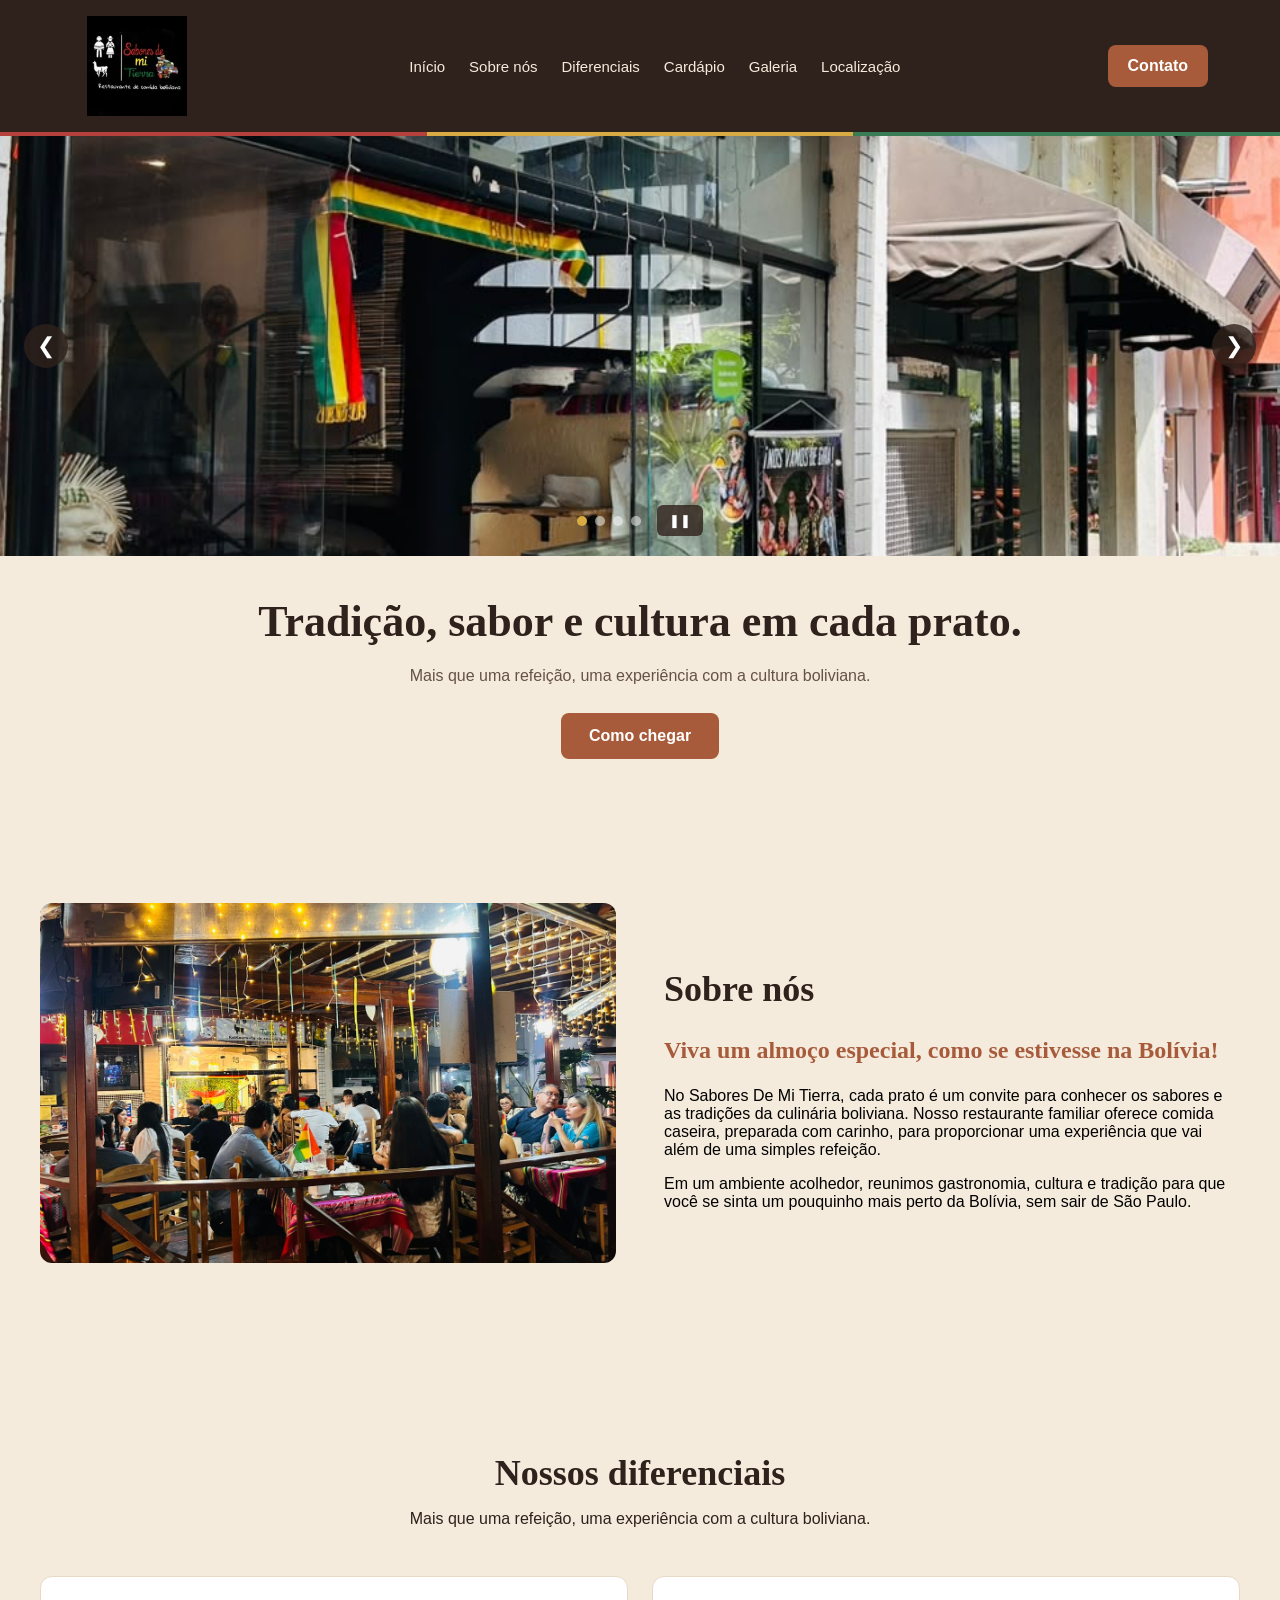
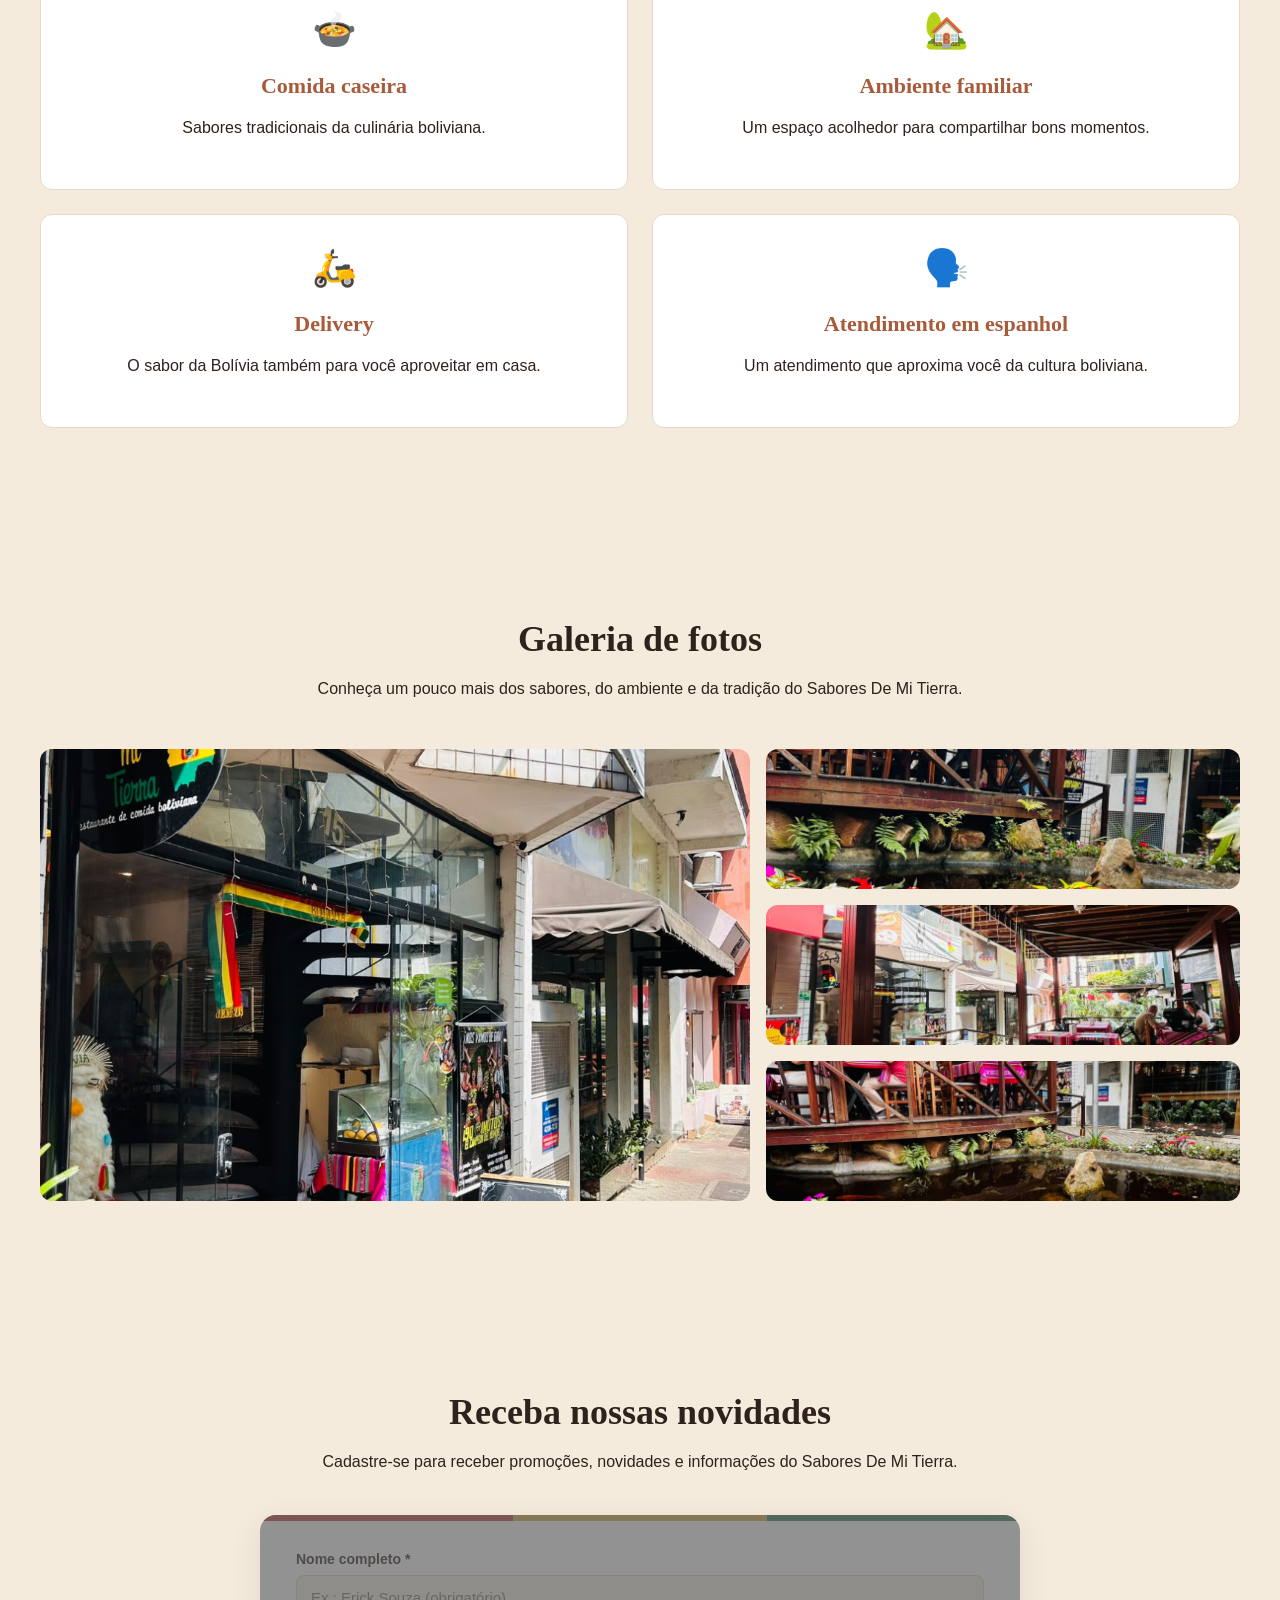
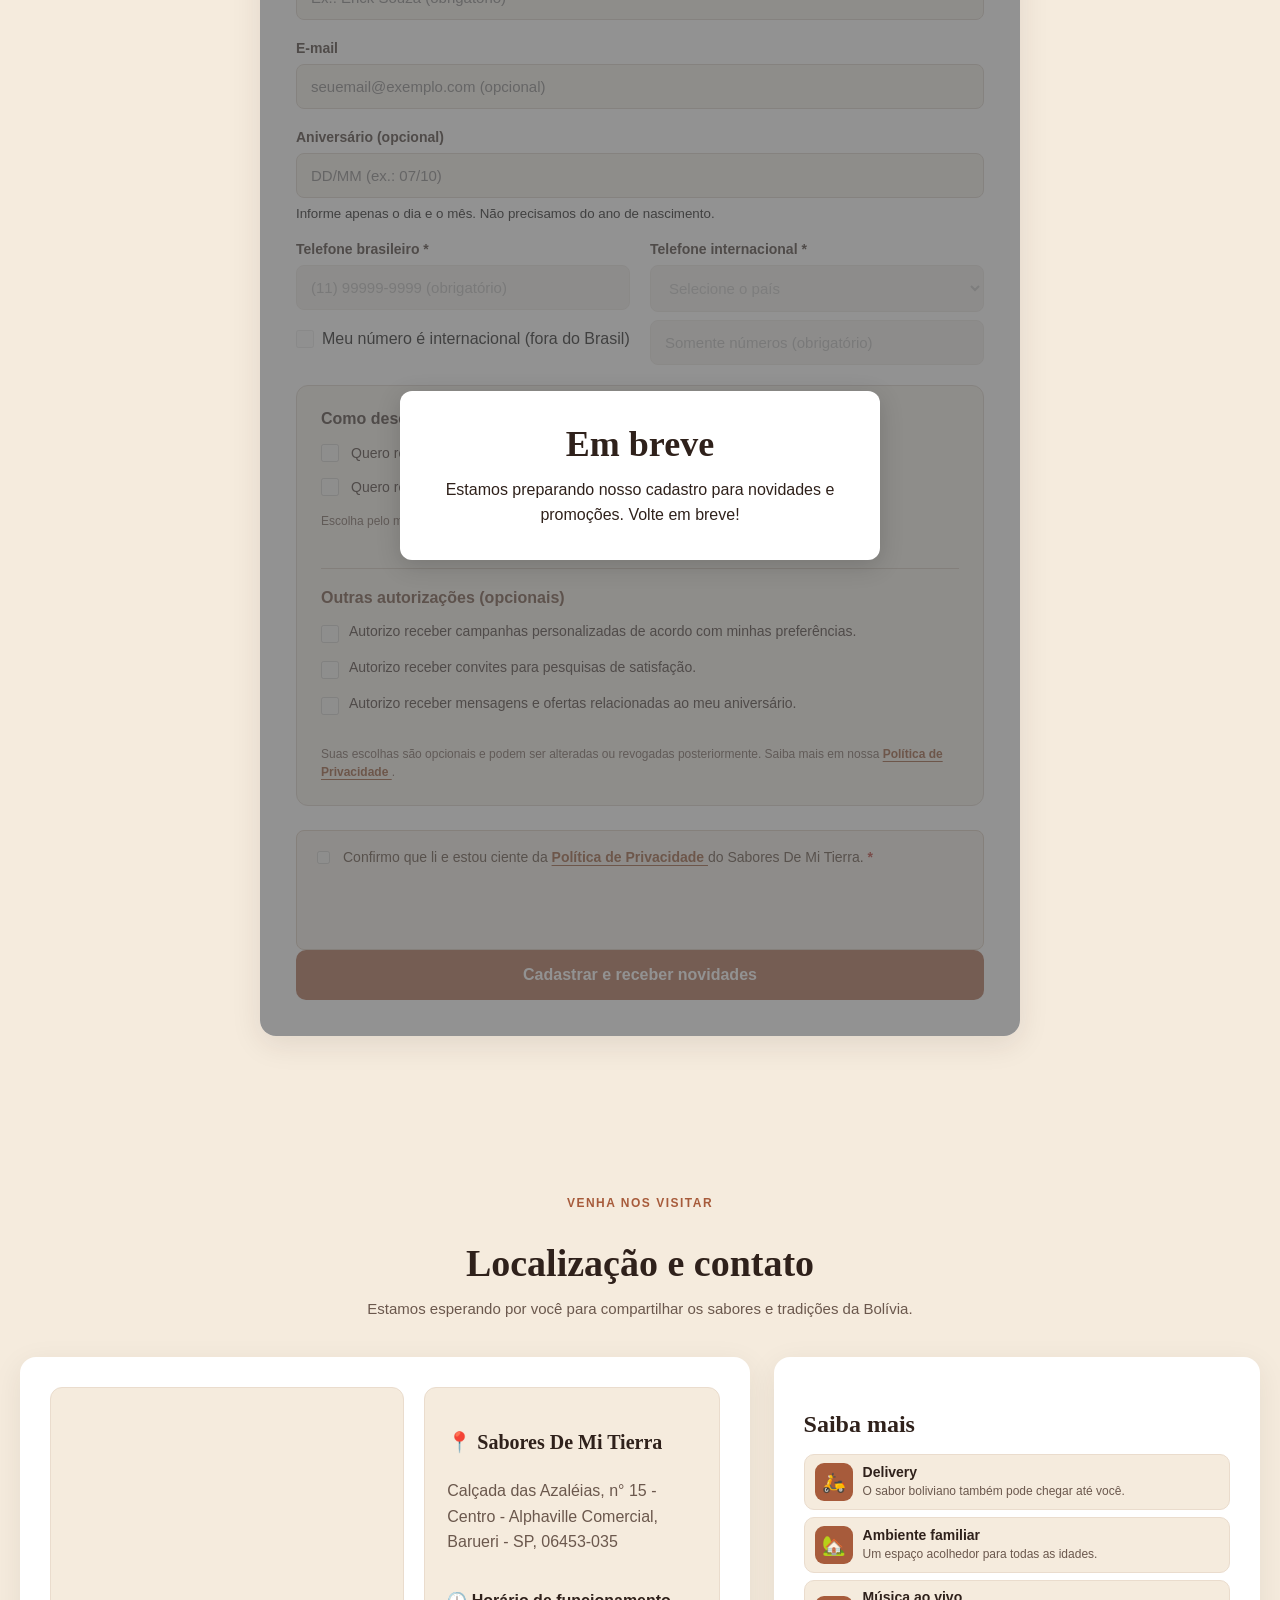
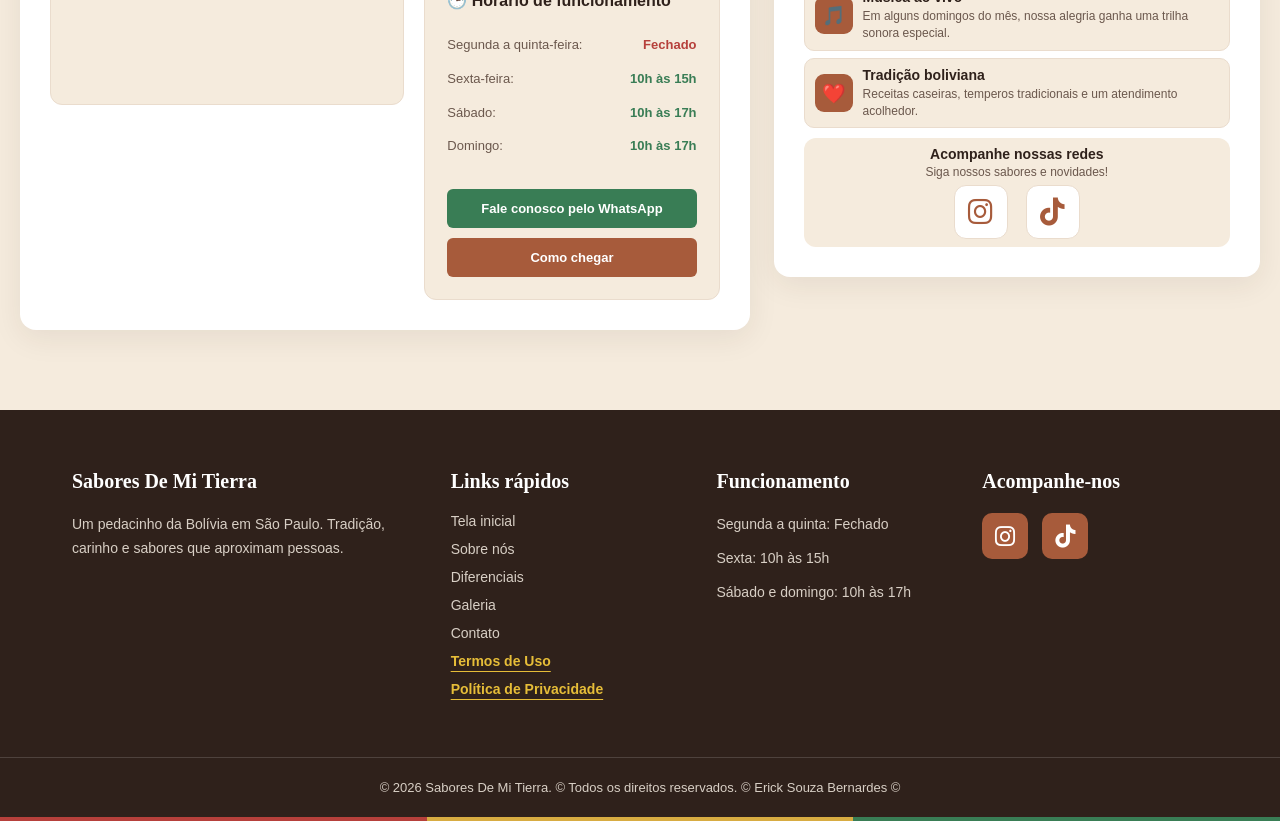
==== site.html @ 01f8624c "Publica pacote estatico v1.0.0" ====
<!DOCTYPE html> <!--Fala que esta usando HTML-->
<html lang="pt-BR"> <!--É o principal da página, o lang é um atributo da TAG, vai indicar o idioma da pagina -->
<head> <!--É o cabecario estrutural da pagina -->
    <meta charset="UTF-8">
        <!--O meta é responsavel por metadados da página, o charset é um elemento que define a codificação de caracteres da página, +sobre charset https://www.w3schools.com/html/html_charset.asp-->
    <meta name="viewport" content="width=device-width, initial-scale=1.0">
        <!--Instrui o navegador, especialmente em dispositivos móveis, a utilizar uma largura de viewport correspondente à largura do dispositivo em pixels CSS.-->
    <title>Sabores De Mi Tierra</title>
        <!--O title é o titulo da pagina, que aparece na aba do navegador, e tambem é usado para SEO-->
    <meta name="description" content="Conheça o Sabores De Mi Tierra, restaurante especializado em comida tradicional boliviana.">
    <link
    rel="stylesheet"
    href="https://cdnjs.cloudflare.com/ajax/libs/font-awesome/6.7.2/css/all.min.css"
>
    <link rel="stylesheet" href="style.css">

    <!-- Turnstile: carregamento condicional pelo script.js, após cadastro-config.js. -->

</head>
<body>



    <header class="site-header">
    <div class="header-container">

        <a href="index.html" class="logo" aria-label="Voltar &#224; tela inicial" title="Voltar &#224; tela inicial">
            <img src="assets/images/logo.jpg" alt="Sabores De Mi Tierra">
        </a>

        <button
            class="menu-toggle"
            type="button"
            aria-label="Abrir menu de navegação"
            aria-expanded="false"
            aria-controls="menu-principal"
        >
            <i class="fa-solid fa-bars" aria-hidden="true"></i>
        </button>


    <nav id="menu-principal" class="menu-principal" aria-label="Navegação principal">
        <a href="#inicio">Início</a>
        <a href="#sobre">Sobre nós</a>
        <a href="#diferenciais">Diferenciais</a>
        <a href="cardapio.html">Cardápio</a>
        <a href="#galeria">Galeria</a>
        <a href="#localizacao">Localização</a>
    </nav>

        <a href="#localizacao" class="btn-contato">Contato</a>

    </div>

    <div class="linha-bolivia" aria-hidden="true">
        <span></span>
        <span></span>
        <span></span>
    </div>
    </header>

        <main id="inicio">

            <section class="hero" aria-label="Apresentação do restaurante">

                <div class="carrossel">

                    <div class="carrossel-imagens">

                        <img
                            src="assets/images/foto1.jpeg"
                            alt="Fotografia do restaurante Sabores De Mi Tierra"
                            class="slide ativo"
                        >

                        <img
                            src="assets/images/foto2.jpeg"
                            alt="Prato da culinária boliviana"
                            class="slide"
                        >

                        <img
                            src="assets/images/foto3.jpeg"
                            alt="Ambiente do restaurante"
                            class="slide"
                        >

                        <img
                            src="assets/images/foto4.jpeg"
                            alt="Espaço do restaurante"
                            class="slide"
                        >

                    </div>

                    <button class="carrossel-anterior"
                            type="button"
                            aria-label="Fotografia anterior">
                        &#10094;
                    </button>

                    <button class="carrossel-proximo"
                            type="button"
                            aria-label="Próxima fotografia">
                        &#10095;
                    </button>

                    <div class="carrossel-controles">

                        <div class="carrossel-indicadores"
                            aria-label="Indicadores do carrossel">
                            <button type="button" class="indicador ativo" aria-label="Fotografia 1"></button>
                            <button type="button" class="indicador" aria-label="Fotografia 2"></button>
                            <button type="button" class="indicador" aria-label="Fotografia 3"></button>
                            <button type="button" class="indicador" aria-label="Fotografia 4"></button>
                        </div>

                        <button class="carrossel-pausar"
                                type="button"
                                aria-label="Pausar carrossel">

                            <span class="icone-pause" aria-hidden="true">❚❚</span>
                            <span class="icone-play" aria-hidden="true">▶</span>

                        </button>

                    </div>

                </div>

                <div class="hero-conteudo">

                    <h1>Tradição, sabor e cultura em cada prato.</h1>

                    <p>
                        Mais que uma refeição, uma experiência
                        com a cultura boliviana.
                    </p>

                    <a
                        href="https://www.google.com/maps/search/?api=1&query=Sabores+De+Mi+Tierra+Comida+Boliviana+Barueri"
                        class="hero-btn"
                        target="_blank"
                        rel="noopener noreferrer"
                    >
                        Como chegar
                    </a>
                </div>
            </section>

            <!--section é uma TAG de seção, que é usada para agrupar conteúdo relacionado, e o id é um identificador único para a seção, que pode ser usado para navegação e estilização. A classe é usada para aplicar estilos CSS específicos a essa seção.-->
            <section id="sobre" class="sobre">

                    <div class="sobre-container">

                        <div class="sobre-imagem">
                            <img
                                src="assets/images/SUA-FOTO.jpeg"
                                alt="Ambiente do restaurante Sabores De Mi Tierra"
                            >
                        </div>

                        <div class="sobre-conteudo">

                            <h2>Sobre nós</h2>

                            <h3>Viva um almoço especial, como se estivesse na Bolívia!</h3>

                            <p>
                                No Sabores De Mi Tierra, cada prato é um convite
                                para conhecer os sabores e as tradições da culinária
                                boliviana. Nosso restaurante familiar oferece comida
                                caseira, preparada com carinho, para proporcionar uma
                                experiência que vai além de uma simples refeição.
                            </p>

                            <p>
                                Em um ambiente acolhedor, reunimos gastronomia,
                                cultura e tradição para que você se sinta um pouquinho
                                mais perto da Bolívia, sem sair de São Paulo.
                            </p>

                        </div>

                    </div>

                </section>

                <section id="diferenciais" class="diferenciais">

                    <div class="diferenciais-container">

                        <h2>Nossos diferenciais</h2>

                        <p class="diferenciais-subtitulo">
                            Mais que uma refeição, uma experiência
                            com a cultura boliviana.
                        </p>

                        <div class="diferenciais-grid">

                            <article class="diferencial-card">
                                <span class="diferencial-icone" aria-hidden="true">🍲</span>
                                <h3>Comida caseira</h3>
                                <p>Sabores tradicionais da culinária boliviana.</p>
                            </article>

                            <article class="diferencial-card">
                                <span class="diferencial-icone" aria-hidden="true">🏡</span>
                                <h3>Ambiente familiar</h3>
                                <p>Um espaço acolhedor para compartilhar bons momentos.</p>
                            </article>

                            <article class="diferencial-card">
                                <span class="diferencial-icone" aria-hidden="true">🛵</span>
                                <h3>Delivery</h3>
                                <p>O sabor da Bolívia também para você aproveitar em casa.</p>
                            </article>

                            <article class="diferencial-card">
                                <span class="diferencial-icone" aria-hidden="true">🗣️</span>
                                <h3>Atendimento em espanhol</h3>
                                <p>Um atendimento que aproxima você da cultura boliviana.</p>
                            </article>

                        </div>

                    </div>

                </section>

                <!-- SEÇÃO GALERIA DE FOTOS -->
                <section id="galeria" class="galeria">

                    <div class="galeria-container">

                        <h2>Galeria de fotos</h2>

                        <p class="galeria-subtitulo">
                            Conheça um pouco mais dos sabores,
                            do ambiente e da tradição do Sabores De Mi Tierra.
                        </p>

                        <div class="galeria-grid">

                            <img
                                src="assets/images/foto1.jpeg"
                                alt="Fotografia do restaurante"
                                class="galeria-destaque"
                                loading="lazy"
                            >

                            <img
                                src="assets/images/foto2.jpeg"
                                alt="Prato da culinária boliviana"
                                loading="lazy"
                            >

                            <img
                                src="assets/images/foto3.jpeg"
                                alt="Ambiente do restaurante"
                                loading="lazy"
                            >

                            <img
                                src="assets/images/foto4.jpeg"
                                alt="Espaço do restaurante"
                                loading="lazy"
                            >

                        </div>

                    </div>

                </section>

                <!-- SEÇÃO DE NOVIDADES -->
                <section id="novidades" class="novidades">

                    <div class="novidades-container">

                        <h2>Receba nossas novidades</h2>

                        <p class="novidades-subtitulo">
                            Cadastre-se para receber promoções,
                            novidades e informações do Sabores De Mi Tierra.
                        </p>

                        <div class="cadastro-disponibilidade">
                        <form class="formulario-novidades" method="post" novalidate
                              inert aria-disabled="true" aria-describedby="cadastro-em-breve-descricao">
                            <!--Agrupa os campos de um formulario -->
                            <!--label identificao que o cliente deve preencher -->
                            <!--input permite que insira os dados -->
                            <div class="campo-formulario">

                                <label for="nome">Nome completo *</label>

                                    <!-- o pattern que define um padrão de preenchimento -->

                                    <input
                                        type="text"
                                        id="nome"
                                        name="nome"
                                        placeholder="Ex.: Erick Souza (obrigatório)"
                                        minlength="3"
                                        maxlength="100"
                                        autocomplete="name"
                                        title="Informe nome e sobrenome, sem números."
                                        required

                                     disabled data-cadastro-pausado>
                            </div>

                            <div class="campo-formulario">
                                <label for="email">E-mail</label>

                                <!-- input permite que insira os dados -->
                                <input
                                    type="email"
                                    id="email"
                                    name="email"
                                    placeholder="seuemail@exemplo.com (opcional)"
                                    autocomplete="email"
                                    maxlength="254"
                                 disabled data-cadastro-pausado>
                            </div>

                            <!-- ANIVERSÁRIO (OPCIONAL) -->
                            <div class="campo-formulario">

                                <label for="aniversario">
                                    Aniversário (opcional)
                                </label>

                                <input
                                    type="text"
                                    id="aniversario"
                                    name="aniversario"
                                    placeholder="DD/MM (ex.: 07/10)"
                                    inputmode="numeric"
                                    maxlength="5"
                                    autocomplete="off"
                                    pattern="(0[1-9]|[12][0-9]|3[01])/(0[1-9]|1[0-2])"
                                    title="Informe somente o dia e o mês, no formato DD/MM."
                                 disabled data-cadastro-pausado>

                                <small>
                                    Informe apenas o dia e o mês.
                                    Não precisamos do ano de nascimento.
                                </small>

                            </div>

                            <!-- CAMPOS DE TELEFONE -->
                            <div class="telefones-grid">

                                <!-- TELEFONE BRASILEIRO -->
                                <div class="campo-formulario">

                                    <label for="telefone">Telefone brasileiro *</label>

                                    <input
                                        type="tel"
                                        id="telefone"
                                        name="telefone"
                                        placeholder="(11) 99999-9999 (obrigatório)"
                                        maxlength="15"
                                        inputmode="numeric"
                                        autocomplete="tel-national"
                                        pattern="\([1-9][0-9]\) 9[0-9]{4}-[0-9]{4}"
                                        required
                                     disabled data-cadastro-pausado>

                                    <!-- CHECKBOX ABAIXO DO TELEFONE BRASILEIRO -->
                                    <div class="opcao-internacional">
                                        <label for="telefone-internacional-check">
                                            <input
                                                type="checkbox"
                                                id="telefone-internacional-check"
                                             disabled data-cadastro-pausado>
                                            Meu número é internacional (fora do Brasil)
                                        </label>
                                    </div>

                                </div>

                                <!-- TELEFONE INTERNACIONAL -->
                                <div class="campo-formulario">

                                    <label for="pais-telefone">Telefone internacional *</label>

                                    <select
                                        id="pais-telefone"
                                        name="pais_telefone"
                                        disabled
                                    >
                                        <option value="">Selecione o país</option>
                                        <option value="591">Bolívia (+591)</option>
                                        <option value="54">Argentina (+54)</option>
                                        <option value="1">Estados Unidos / Canadá (+1)</option>
                                        <option value="34">Espanha (+34)</option>
                                        <option value="52">México (+52)</option>
                                        <option value="51">Peru (+51)</option>
                                        <option value="56">Chile (+56)</option>
                                    </select>

                                    <input
                                        type="tel"
                                        id="telefone-externo"
                                        name="telefone_externo"
                                        placeholder="Somente números (obrigatório)"
                                        inputmode="numeric"
                                        autocomplete="off"
                                        disabled
                                    >

                                </div>

                            </div>

                            <div class="opcoes-contato">

                                <p class="opcoes-titulo">
                                    Como deseja receber nossas novidades?
                                </p>

                                <label class="opcao-contato">
                                    <input type="checkbox" name="receber_email" disabled data-cadastro-pausado>
                                    <span>Quero receber novidades por e-mail</span>
                                </label>

                                <label class="opcao-contato">
                                    <input type="checkbox" name="receber_whatsapp" disabled data-cadastro-pausado>
                                    <span>Quero receber novidades por WhatsApp</span>
                                </label>


                                <p class="opcoes-descricao">
                                    Escolha pelo menos um canal para receber nossas novidades
                                    e promoções.
                                </p>

                                <!-- AUTORIZAÇÕES ADICIONAIS -->
                                <div class="consentimentos-adicionais">

                                    <p class="opcoes-titulo">
                                        Outras autorizações (opcionais)
                                    </p>

                                    <label class="opcao-contato">
                                        <input
                                            type="checkbox"
                                            id="consentimento-personalizacao"
                                            name="consentimento_personalizacao"
                                         disabled data-cadastro-pausado>
                                        <span>
                                            Autorizo receber campanhas personalizadas
                                            de acordo com minhas preferências.
                                        </span>
                                    </label>

                                    <label class="opcao-contato">
                                        <input
                                            type="checkbox"
                                            id="consentimento-pesquisas"
                                            name="consentimento_pesquisas"
                                         disabled data-cadastro-pausado>
                                        <span>
                                            Autorizo receber convites para pesquisas
                                            de satisfação.
                                        </span>
                                    </label>

                                    <label class="opcao-contato">
                                        <input
                                            type="checkbox"
                                            id="consentimento-aniversario"
                                            name="consentimento_aniversario"
                                         disabled data-cadastro-pausado>
                                        <span>
                                            Autorizo receber mensagens e ofertas
                                            relacionadas ao meu aniversário.
                                        </span>
                                    </label>

                                </div>

                                <p class="opcoes-descricao">
                                    Suas escolhas são opcionais e podem ser alteradas
                                    ou revogadas posteriormente.
                                    Saiba mais em nossa
                                    <a href="privacidade.html" target="_blank" rel="noopener noreferrer">
                                        Política de Privacidade
                                    </a>.
                                </p>


                            </div>

                            <!-- CONFIRMAÇÃO OBRIGATÓRIA DA POLÍTICA DE PRIVACIDADE -->
                            <div class="aceite-privacidade">

                                <label for="aceite-politica">

                                    <input
                                        type="checkbox"
                                        id="aceite-politica"
                                        name="aceite_politica"
                                        required
                                     disabled data-cadastro-pausado>

                                    <span>
                                        Confirmo que li e estou ciente da
                                        <a
                                            href="privacidade.html"
                                            target="_blank"
                                            rel="noopener noreferrer"
                                        >
                                            Política de Privacidade
                                        </a>
                                        do Sabores De Mi Tierra.
                                        <strong>*</strong>
                                    </span>

                                </label>

                                <!-- PROTEÇÃO ANTI-BOT CLOUDFLARE TURNSTILE -->
                                <div
                                    class="cf-turnstile"
                                    data-sitekey="0x4AAAAAAFpvjXEtpYBTfoiJ"
                                    data-action="cadastro">
                                </div>

                            </div>


                            <button type="submit" class="btn-novidades" disabled data-cadastro-pausado>
                                Cadastrar e receber novidades
                            </button>

                        </form>
                        <div class="cadastro-em-breve" role="status" aria-live="polite" aria-atomic="true">
                            <div class="cadastro-em-breve-mensagem">
                                <h3>Em breve</h3>
                                <p id="cadastro-em-breve-descricao">Estamos preparando nosso cadastro para novidades e promoções. Volte em breve!</p>
                            </div>
                        </div>
                        </div>

                          <!-- JANELA DE VALIDAÇÃO -->
                        <dialog id="modal-validacao" class="modal-validacao">

                            <h3>Verifique seus dados</h3>

                            <p id="mensagem-validacao"></p>

                            <button type="button" id="fechar-modal">
                                Entendi, vou corrigir
                            </button>

                        </dialog>

                        <!-- JANELA DE SUCESSO -->
                        <dialog id="modal-sucesso" class="modal-validacao modal-sucesso">

                            <div class="sucesso-icone" aria-hidden="true">✓</div>

                            <h3>Cadastro confirmado!</h3>

                            <p>
                                Seu cadastro e suas escolhas de comunicação foram confirmados.
                            </p>

                            <button type="button" id="fechar-sucesso">
                                Entendi
                            </button>

                        </dialog>

                    </div>

                </section>

                <!-- LOCALIZAÇÃO E CONTATO -->
                <section id="localizacao" class="localizacao">

                    <div class="container">

                        <div class="localizacao-cabecalho">

                            <span class="localizacao-etiqueta">
                                VENHA NOS VISITAR
                            </span>

                            <h2>Localização e contato</h2>

                            <p>
                                Estamos esperando por você para compartilhar
                                os sabores e tradições da Bolívia.
                            </p>

                        </div>

                        <div class="localizacao-grid">

                            <!-- COLUNA ESQUERDA -->
                            <div class="localizacao-principal">

                        <div class="mapa-restaurante">

                            <!-- iframe: incorpora o mapa diretamente na página. -->
                            <iframe
                                src="https://www.google.com/maps?q=-23.4963814,-46.8498713&z=17&output=embed"
                                title="Localização do restaurante Sabores De Mi Tierra"
                                loading="lazy"
                                referrerpolicy="no-referrer-when-downgrade"
                                allowfullscreen>
                            </iframe>

                        </div>

                        <div class="localizacao-detalhes">

                            <h3>📍 Sabores De Mi Tierra</h3>

                            <p>
                                Calçada das Azaléias, n° 15 - Centro - Alphaville Comercial, Barueri - SP, 06453-035
                            </p>

                            <h4>🕒 Horário de funcionamento</h4>

                            <div class="horarios">
                                <p>Segunda a quinta-feira: <strong>Fechado</strong></p>
                                <p>Sexta-feira: <strong>10h às 15h</strong></p>
                                <p>Sábado: <strong>10h às 17h</strong></p>
                                <p>Domingo: <strong>10h às 17h</strong></p>
                            </div>

                            <div class="botoes-localizacao">

                                <a href="https://wa.me/5511955898944"
                                target="_blank"
                                rel="noopener noreferrer"
                                class="botao-whatsapp">
                                    Fale conosco pelo WhatsApp
                                </a>

                                <a href="https://www.google.com/maps/search/?api=1&query=Sabores+De+Mi+Tierra+Alphaville+Barueri"
                                target="_blank"
                                rel="noopener noreferrer"
                                class="botao-rota">
                                    Como chegar
                                </a>

                            </div>

                        </div>

                    </div>

                            <!-- COLUNA DIREITA -->
                            <aside class="localizacao-informacoes">

                                <h3>Saiba mais</h3>

                                <div class="lista-informacoes">

                                    <div class="informacao-item">
                                        <span class="informacao-icone">🛵</span>
                                        <div>
                                            <h4>Delivery</h4>
                                            <p>O sabor boliviano também pode chegar até você.</p>
                                        </div>
                                    </div>

                                    <div class="informacao-item">
                                        <span class="informacao-icone">🏡</span>
                                        <div>
                                            <h4>Ambiente familiar</h4>
                                            <p>Um espaço acolhedor para todas as idades.</p>
                                        </div>
                                    </div>

                                    <div class="informacao-item">
                                        <span class="informacao-icone">🎵</span>
                                        <div>
                                            <h4>Música ao vivo</h4>
                                            <p>Em alguns domingos do mês, nossa alegria ganha uma trilha sonora especial.</p>
                                        </div>
                                    </div>

                                    <div class="informacao-item">
                                        <span class="informacao-icone">❤️</span>
                                        <div>
                                            <h4>Tradição boliviana</h4>
                                            <p>Receitas caseiras, temperos tradicionais e um atendimento acolhedor.</p>
                                        </div>
                                    </div>

                                </div>

                                <div class="localizacao-redes">

                                    <h4>Acompanhe nossas redes</h4>

                                    <p>Siga nossos sabores e novidades!</p>

                                    <div class="botoes-redes">

                                        <a
                                            href="https://www.instagram.com/saboresdemitierra.alpha/"
                                            target="_blank"
                                            rel="noopener noreferrer"
                                            aria-label="Instagram do Sabores De Mi Tierra"
                                            title="Instagram"
                                        >
                                            <i class="fa-brands fa-instagram" aria-hidden="true"></i>
                                        </a>

                                        <a
                                            href="https://www.tiktok.com/@saboresdemitierra_ofc"
                                            target="_blank"
                                            rel="noopener noreferrer"
                                            aria-label="TikTok do Sabores De Mi Tierra"
                                            title="TikTok"
                                        >
                                            <i class="fa-brands fa-tiktok" aria-hidden="true"></i>
                                        </a>

                                    </div>

                                </div>

                            </aside>

                        </div>

                    </div>

                </section>
            </main>

            <footer class="site-footer">
                <div class="footer-container">

                    <div class="footer-coluna">
                        <h3>Sabores De Mi Tierra</h3>
                        <p>
                            Um pedacinho da Bolívia em São Paulo.
                            Tradição, carinho e sabores que aproximam pessoas.
                        </p>
                    </div>

                    <div class="footer-coluna">
                        <h3>Links rápidos</h3>


                    <nav class="footer-links" aria-label="Links do rodapé">
                        <a href="index.html">Tela inicial</a>
                        <a href="#sobre">Sobre nós</a>
                        <a href="#diferenciais">Diferenciais</a>
                        <a href="#galeria">Galeria</a>
                        <a href="#localizacao">Contato</a>
                        <a href="termos.html" class="footer-link-legal">Termos de Uso</a>
                        <a href="privacidade.html" class="footer-link-legal">Política de Privacidade</a>
                    </nav>

                    </div>

                    <div class="footer-coluna">
                        <h3>Funcionamento</h3>

                        <p>Segunda a quinta: Fechado</p>
                        <p>Sexta: 10h às 15h</p>
                        <p>Sábado e domingo: 10h às 17h</p>
                    </div>

                    <div class="footer-coluna">
                        <h3>Acompanhe-nos</h3>

                        <div class="footer-redes">
                            <a href="https://www.instagram.com/saboresdemitierra.alpha/"
                            target="_blank"
                            rel="noopener noreferrer"
                            aria-label="Instagram">
                                <i class="fa-brands fa-instagram"></i>
                            </a>

                            <a href="https://www.tiktok.com/@saboresdemitierra_ofc"
                            target="_blank"
                            rel="noopener noreferrer"
                            aria-label="TikTok">
                                <i class="fa-brands fa-tiktok"></i>
                            </a>
                        </div>
                    </div>

                </div>

                <div class="footer-inferior">
                    <p>© 2026 Sabores De Mi Tierra. © Todos os direitos reservados. © Erick Souza Bernardes ©</p>
                </div>

                <div class="linha-bolivia" aria-hidden="true">
                    <span></span>
                    <span></span>
                    <span></span>
                </div>
            </footer>

        <script src="cadastro-config.js"></script>
        <script src="cadastro-validacao.js"></script>
        <script src="script.js"></script>
    </body>
</html>
---- style.css ----
/* Configurações iniciais */
/* o . antes do logo img por exemplo é pelo motivo de que o (.) antes é utilizado para indicar uma classe do HTML */
/* O (*) significa todos os elementos / .carrossel significa elementos com a classe carrossel / #inicio elementos com o ID inicio, se espera nao duplicar IDs */
/* Tomar cuidado com a TAG HTNL */

* {
    box-sizing: border-box;
}

/* Definindo para a TAG body a configuração grafica que ela ira respeitar  */
body {
    margin: 0;
    background-color: #F5EBDD;
    font-family: Arial, sans-serif;
}

/* Header */
.site-header {
    background-color: #2F211B;
}

.header-container {
    max-width: 1200px;
    min-height: 80px;
    margin: 0 auto;
    padding: 16px 32px;

    display: flex;
    align-items: center;
    justify-content: space-between;
    gap: 24px;
}

/* Logotipo */
.logo img {
    display: block;
    width: 130px;
    height: 100px;
    object-fit: contain;
}

/* Navegação */
.menu-principal {
    display: flex;
    align-items: center;
    gap: 24px;
}

.menu-principal a {
    color: #F5EBDD;
    text-decoration: none;
    font-size: 15px;
}

/* Botão de contato */
.btn-contato {
    background-color: #A75B3B;
    color: #FFFFFF;
    padding: 12px 20px;
    border-radius: 8px;
    text-decoration: none;
    font-weight: bold;

    transition: transform 0.3s ease, box-shadow 0.3s ease;
}

@media (hover: hover) {

    .hero-btn:hover,
    .btn-contato:hover {
        transform: translateY(-5px);
        box-shadow: 0 8px 20px rgba(47, 33, 27, 0.20);
    }

}

@media (prefers-reduced-motion: reduce) {
    .hero-btn,
    .btn-contato {
        transition: none;
    }
}

/* Linha tricolor boliviana */
.linha-bolivia {
    display: flex;
    height: 4px;
}

.linha-bolivia span {
    flex: 1;
}

.linha-bolivia span:nth-child(1) {
    background-color: #B6403B;
}

.linha-bolivia span:nth-child(2) {
    background-color: #D8AC42;
}

.linha-bolivia span:nth-child(3) {
    background-color: #397D55;
}

/* ==========================
   HERO E CARROSSEL
========================== */

.hero {
    background-color: #F5EBDD;
}

.carrossel {
    position: relative;
    width: 100%;
    height: clamp(260px, 35vw, 420px);
    overflow: hidden;
    background-color: #2F211B;
}

.carrossel-imagens {
    width: 100%;
    height: 100%;
}

.slide {
    position: absolute;
    top: 0;
    left: 0;

    width: 100%;
    height: 100%;

    object-fit: cover;
    object-position: center;

    opacity: 0;
    transition: opacity 0.8s ease-in-out;
}

.slide.ativo {
    opacity: 1;
}

/* Setas do carrossel */

.carrossel-anterior,
.carrossel-proximo {
    position: absolute;
    top: 50%;
    transform: translateY(-50%);

    background-color: rgba(47, 33, 27, 0.8);
    color: #FFFFFF;
    border: none;
    border-radius: 50%;

    width: 44px;
    height: 44px;

    cursor: pointer;
    font-size: 22px;
}

.carrossel-anterior {
    left: 24px;
}

.carrossel-proximo {
    right: 24px;
}

/* Indicadores e pausa */

.carrossel-controles {
    position: absolute;
    bottom: 20px;
    left: 50%;
    transform: translateX(-50%);

    display: flex;
    align-items: center;
    gap: 16px;
}

.carrossel-indicadores {
    display: flex;
    gap: 8px;
}

.indicador {
    width: 10px;
    height: 10px;

    padding: 0;
    border: none;
    border-radius: 50%;

    background-color: #FFFFFF;
    opacity: 0.5;
    cursor: pointer;
}

.indicador.ativo {
    opacity: 1;
    background-color: #D8AC42;
}

.carrossel-pausar {
    padding: 8px 12px;
    border: none;
    border-radius: 6px;

    background-color: rgba(47, 33, 27, 0.8);
    color: #FFFFFF;
    cursor: pointer;
}

/* Conteúdo abaixo do carrossel */

.hero-conteudo {
    max-width: 1200px;
    margin: 0 auto;
    padding: 40px 32px 64px;

    text-align: center;
}

.hero-conteudo h1 {
    font-family: Georgia, serif;
    font-size: 44px;
    color: #2F211B;
    margin: 0 0 16px;
}

.hero-conteudo p {
    font-size: 16px;
    line-height: 1.6;
    color: #655247;
    margin: 0 0 24px;
}

.hero-btn {
    display: inline-block;
    padding: 14px 28px;

    background-color: #A75B3B;
    color: #FFFFFF;
    border-radius: 8px;

    text-decoration: none;
    font-weight: bold;

    transition: transform 0.3s ease, box-shadow 0.3s ease;
}

@media (hover: hover) {

    .hero-btn:hover {
        transform: translateY(-5px);
        box-shadow: 0 8px 20px rgba(47, 33, 27, 0.20);
    }

}

.icone-play {
    display: none;
}

.icone-pause {
    display: inline;
}

.carrossel-pausar.pausado .icone-play {
    display: inline;
}

.carrossel-pausar.pausado .icone-pause {
    display: none;
}

/* Versão mobile */

@media (max-width: 768px) {

    .carrossel {
        aspect-ratio: 4 / 3;
        max-height: none;
    }

    .carrossel-anterior {
        left: 12px;
    }

    .carrossel-proximo {
        right: 12px;
    }

    .hero-conteudo {
        padding: 32px 16px 48px;
    }

    .hero-conteudo h1 {
        font-size: 30px;
    }
}

/* SEÇÃO SOBRE NÓS */

.sobre {
    padding: 80px 32px;
    background-color: #F5EBDD;
}

/*.sobre-container em uma estrutura de grade */
/* grid-template-columns: 1fr 1fr  ele cria duas colunas de tamanhos iguais, primeira coluna fotografia e a segunda texto*/
.sobre-container {
    display: grid;
    grid-template-columns: 1fr 1fr;
    gap: 48px;

    max-width: 1200px;
    margin: 0 auto;

    align-items: center;
}

.sobre-imagem img {
    display: block;
    width: 100%;
    height: 360px;
    object-fit: cover;
    border-radius: 12px;
}

.sobre-conteudo h2 {
    font-family: Georgia, serif;
    color: #2F211B;
    font-size: 36px;
    margin-bottom: 24px;
}

.sobre-conteudo h3 {
    font-family: Georgia, serif;
    font-size: 24px;
    color: #A75B3B;
    line-height: 1.4;
    margin-bottom: 20px;
}

@media (max-width: 768px) {

    .sobre {
        padding: 48px 16px;
    }

    .sobre-container {
        grid-template-columns: 1fr;
        gap: 24px;
    }

    .sobre-imagem img {
        height: 260px;
    }

    .sobre-conteudo h2 {
        font-size: 28px;
    }

}

/* SEÇÃO NOSSOS DIFERENCIAIS */

.diferenciais {
    padding: 80px 32px;
    background-color: #F5EBDD;
}

.diferenciais-container {
    max-width: 1200px;
    margin: 0 auto;
}

.diferenciais h2 {
    font-family: Georgia, serif;
    font-size: 36px;
    color: #2F211B;
    text-align: center;
    margin-bottom: 16px;
}

.diferenciais-subtitulo {
    font-family: Arial, sans-serif;
    font-size: 16px;
    color: #2F211B;
    text-align: center;
    margin-bottom: 48px;
}

.diferenciais-grid {
    display: grid;
    grid-template-columns: repeat(2, 1fr);
    /* repeat (2, 1fr) cria duas colunas de tamanhos iguais */
    gap: 24px;
}

.diferencial-card {
    background-color: #FFFFFF;
    padding: 32px;
    border-radius: 12px;
    text-align: center;
    border: 1px solid #E8D9C7;
}

.diferencial-card h3 {
    font-family: Georgia, serif;
    font-size: 22px;
    color: #A75B3B;
    margin-bottom: 16px;
}

.diferencial-card p {
    font-family: Arial, sans-serif;
    font-size: 16px;
    color: #2F211B;
    line-height: 1.6;
}

@media (max-width: 768px) {

    .diferenciais {
        padding: 48px 16px;
    }

    .diferenciais h2 {
        font-size: 28px;
    }

    .diferenciais-grid {
        gap: 12px;
    }

    .diferencial-card {
        padding: 16px 10px;
        transition: transform 0.3s ease, box-shadow 0.3s ease;
    }

    .diferencial-card h3 {
        font-size: 17px;
    }

    .diferencial-card p {
        font-size: 14px;
    }

}
/* @media (hover: hover) limita esse efeito aos dispositivos que possiiem um mecanismo de hover, evitando comportamentos indesejados em telas touch */
@media (hover: hover) {
    /* o hover é uma pseudoclasse que aplica estilos/efeitos quando o usuário passa o mouse sobre o elemento */
    .diferencial-card:hover {
        transform: translateY(-5px);
        /* translateY(-5px) move o elemento 5px para cima */
        box-shadow: 0 8px 20px rgba(47, 33, 27, 0.12);
        /* box-shadow: 0 8px 20px rgba(47, 33, 27, 0.12) cria uma sombra suave ao redor do elemento */
    }
}

@media (prefers-reduced-motion: reduce) {
    .diferencial-card {
        transition: none;
    }
}

.diferencial-icone {
    display: block;
    /* display: block; faz com q o icone ocupe toda a linha */
    font-size: 36px;
    /* font-size: 36px; define o tamanho do icone */
    margin-bottom: 20px;
    /* margin-bottom: 20px; define a distancia entre o icone e o titulo */
}

/* SEÇÃO GALERIA DE FOTOS */

.galeria {
    padding: 80px 32px;
    background-color: #F5EBDD;
}

.galeria-container {
    max-width: 1200px;
    margin: 0 auto;
}

.galeria h2 {
    font-family: Georgia, serif;
    font-size: 36px;
    color: #2F211B;
    text-align: center;
    margin-bottom: 16px;
}

.galeria-subtitulo {
    font-family: Arial, sans-serif;
    font-size: 16px;
    color: #2F211B;
    text-align: center;
    line-height: 1.6;
    margin-bottom: 48px;
}

/* Estrutura de grade para a galeria */
.galeria-grid {
    display: grid;
    grid-template-columns: 1.5fr 1fr;
    /* 1.5fr 1fr cria duas colunas, a primeira coluna ocupa 1.5 vezes o tamanho da segunda coluna */
    grid-template-rows: repeat(3, 140px);
    /* repeat(3, 140px) cria três linhas de altura fixa de 140px */
    gap: 16px;
}

.galeria-grid img {
    display: block;
    width: 100%;
    height: 100%;
    object-fit: cover;
    border-radius: 12px;
}

.galeria-destaque {
    grid-column: 1;
    grid-row: 1 / 4;
    /* grid-column: 1; faz a imagem maior ocupar o tamanho de todas as linhas ao lado */
}

@media (max-width: 768px) {

    .galeria {
        padding: 48px 16px;
    }

    .galeria h2 {
        font-size: 28px;
    }

    .galeria-grid {
        grid-template-columns: 1fr 1fr;
        grid-template-rows: repeat(3, 110px);
        gap: 8px;
    }

    .galeria-grid img {
        border-radius: 8px;
    }

}

/* OPÇÃO DE TELEFONE INTERNACIONAL */
.opcao-internacional {
    margin-top: 12px;
    margin-bottom: 0;
}

.opcao-internacional label {
    display: flex;
    align-items: center;
    gap: 8px;
    cursor: pointer;
}

.opcao-internacional input {
    width: auto;
    margin: 0;
    flex-shrink: 0;
}

/* TELEFONES LADO A LADO */
.telefones-grid {
    display: grid;
    grid-template-columns: 1fr 1fr;
    gap: 20px;
}

/* CELULAR */
@media (max-width: 768px) {
    .telefones-grid {
        grid-template-columns: 1fr;
    }
}
/*:disabled, que aplica estilos apenas aos campos desabilitados. */

/* SEÇÃO DE NOVIDADES */
.novidades {
    padding: 80px 24px;
    background-color: #F5EBDD;
}

.novidades-container {
    max-width: 760px;
    margin: 0 auto;
}

.novidades h2 {
    font-family: Georgia, serif;
    font-size: 36px;
    color: #2F211B;
    text-align: center;
    margin-bottom: 16px;
}

.novidades-subtitulo {
    font-family: Arial, sans-serif;
    font-size: 16px;
    color: #2F211B;
    text-align: center;
    line-height: 1.6;
    margin-bottom: 40px;
}

/* CARTÃO DO FORMULÁRIO */
.formulario-novidades {
    position: relative;
    overflow: hidden;

    background-color: #FFFFFF;
    padding: 36px;
    border-radius: 16px;

    box-shadow: 0 8px 30px rgba(47, 33, 27, 0.10);
}

/* Indisponibilidade temporária: mantém as dimensões do formulário no fluxo. */
.cadastro-disponibilidade {
    position: relative;
    isolation: isolate;
}

.cadastro-em-breve {
    position: absolute;
    inset: 0;
    z-index: 1;
    display: grid;
    place-items: center;
    padding: clamp(16px, 4vw, 36px);
    border-radius: 16px;
    background-color: rgba(95, 95, 95, 0.68);
    text-align: center;
    cursor: not-allowed;
}

.cadastro-em-breve-mensagem {
    box-sizing: border-box;
    width: 100%;
    max-width: 480px;
    padding: clamp(20px, 4vw, 32px);
    border-radius: 12px;
    background-color: #FFFFFF;
    color: #2F211B;
    box-shadow: 0 6px 24px rgba(0, 0, 0, 0.16);
    overflow-wrap: anywhere;
}

.cadastro-em-breve-mensagem h3 {
    margin: 0 0 12px;
    font-family: Georgia, serif;
    font-size: clamp(26px, 5vw, 36px);
}

.cadastro-em-breve-mensagem p {
    margin: 0;
    font-size: 16px;
    line-height: 1.6;
}

/* Reserva o espaço do widget normal sem carregar o serviço durante a pausa. */
.formulario-novidades .cf-turnstile {
    min-height: 65px;
}

/* FAIXA TRICOLOR BOLIVIANA */
.formulario-novidades::before {
    content: "";
    position: absolute;
    top: 0;
    left: 0;
    width: 100%;
    height: 6px;

    background: linear-gradient(
        to right,
        #B6403B 0% 33.33%,
        #D8AC42 33.33% 66.66%,
        #397D55 66.66% 100%
    );
}

/* CAMPOS DO FORMULÁRIO */
.campo-formulario {
    display: flex;
    flex-direction: column;
    gap: 8px;
    margin-bottom: 20px;
}

.campo-formulario > label {
    font-family: Arial, sans-serif;
    font-size: 14px;
    font-weight: bold;
    color: #2F211B;
}

.campo-formulario > input,
.campo-formulario > select {
    width: 100%;
    padding: 13px 14px;

    font-family: Arial, sans-serif;
    font-size: 15px;

    border: 1px solid #D8CFC5;
    border-radius: 8px;

    background-color: #F4EFE8;
    color: #2F211B;

    outline: none;
    transition: border-color 0.2s, box-shadow 0.2s;
}

.telefones-grid input:disabled,
.telefones-grid select:disabled {
    background-color: #E5E0DA;
    border-color: #D5CEC6;
    color: #888;
    opacity: 0.55;
    cursor: not-allowed;
}

/* DESTAQUE AO SELECIONAR UM CAMPO */
.campo-formulario > input:focus,
.campo-formulario > select:focus {
    background-color: #FFF9F2;
    border-color: #A75B3B;
    box-shadow: 0 0 0 3px rgba(167, 91, 59, 0.12);
    outline: none;
}

@media (max-width: 768px) {
    .novidades {
        padding: 48px 16px;
    }

    .novidades h2 {
        font-size: 28px;
    }

    .novidades-subtitulo {
        font-size: 14px;
        margin-bottom: 28px;
    }

    .formulario-novidades {
        padding: 24px 18px;
    }
}

/* OPÇÕES DE NOVIDADES */
.opcoes-contato {
    display: flex;
    flex-direction: column;
    gap: 16px;

    background-color: #F4EFE8;
    border: 1px solid #D8CFC5;
    border-radius: 12px;

    padding: 24px;
    margin-bottom: 24px;
}

.opcoes-titulo {
    margin: 0;
    font-size: 16px;
    font-weight: bold;
    color: #2F211B;
}

.opcao-contato {
    display: flex;
    align-items: center;
    gap: 12px;
    cursor: pointer;
    font-size: 14px;
    color: #2F211B;
}

.opcao-contato input,
.opcao-internacional input {
    width: 18px;
    height: 18px;
    margin: 0;
    accent-color: #A75B3B;
    flex-shrink: 0;
}

.opcoes-descricao {
    margin: 0;
    font-size: 12px;
    line-height: 1.5;
    color: #655247;
}

/* BOTÃO DE CADASTRO */
.btn-novidades {
    display: block;
    width: 100%;
    padding: 16px 24px;

    background-color: #A75B3B;
    color: #FFFFFF;

    font-family: Arial, sans-serif;
    font-size: 16px;
    font-weight: bold;

    border: none;
    border-radius: 10px;
    cursor: pointer;

    transition: background-color 0.3s ease,
                transform 0.3s ease,
                box-shadow 0.3s ease;
}

@media (hover: hover) {
    .btn-novidades:hover {
        background-color: #8F492E;
        transform: translateY(-3px);
        box-shadow: 0 6px 16px rgba(47, 33, 27, 0.18);
    }
}

.btn-novidades:focus-visible {
    outline: 3px solid #D8AC42;
    outline-offset: 3px;
}

@media (prefers-reduced-motion: reduce) {
    .btn-novidades {
        transition: none;
    }
}

/* JANELA DE VALIDAÇÃO */
.modal-validacao {
    width: min(90%, 420px);
    padding: 30px;

    border: none;
    border-radius: 16px;

    background-color: #FFF9F2;
    color: #2F211B;

    box-shadow: 0 12px 40px rgba(0, 0, 0, 0.25);
}

/* FUNDO ESCURECIDO */
.modal-validacao::backdrop {
    background-color: rgba(0, 0, 0, 0.60);
}

/* TÍTULO */
.modal-validacao h3 {
    font-family: Georgia, serif;
    font-size: 24px;
    color: #A75B3B;
    margin-top: 0;
}

/* MENSAGEM */
.modal-validacao p {
    font-size: 15px;
    line-height: 1.6;
    margin-bottom: 24px;
    white-space: pre-line;
}

/* BOTÃO DE FECHAR */
#fechar-modal {
    width: 100%;
    padding: 14px;

    background-color: #A75B3B;
    color: #FFFFFF;

    border: none;
    border-radius: 8px;

    font-size: 15px;
    font-weight: bold;
    cursor: pointer;
}

#fechar-modal:hover {
    background-color: #8F492E;
}

#fechar-modal:focus-visible {
    outline: 3px solid #D8AC42;
    outline-offset: 3px;
}

/* JANELA DE SUCESSO */
.modal-sucesso {
    text-align: center;
}

.sucesso-icone {
    display: flex;
    justify-content: center;
    align-items: center;

    width: 64px;
    height: 64px;
    margin: 0 auto 20px;

    background-color: #397D55;
    color: #FFFFFF;

    border-radius: 50%;
    font-size: 32px;
    font-weight: bold;
}

.modal-sucesso h3 {
    color: #397D55;
}

#fechar-sucesso {
    width: 100%;
    padding: 14px;

    background-color: #397D55;
    color: #FFFFFF;

    border: none;
    border-radius: 8px;

    font-size: 15px;
    font-weight: bold;
    cursor: pointer;
}

#fechar-sucesso:hover {
    background-color: #2C6342;
}

#fechar-sucesso:focus-visible {
    outline: 3px solid #D8AC42;
    outline-offset: 3px;
}

/* ========================================
   LOCALIZAÇÃO E CONTATO CABECALHO
======================================== */

.localizacao-cabecalho {
    text-align: center;
    margin-bottom: 36px;
}

.localizacao-etiqueta {
    display: block;
    color: #A75B3B;
    font-size: 12px;
    font-weight: bold;
    letter-spacing: 1.5px;
    margin-bottom: 8px;
}

.localizacao-cabecalho h2 {
    font-family: Georgia, serif;
    color: #2F211B;
    font-size: clamp(28px, 4vw, 38px);
    margin-bottom: 12px;
}

.localizacao-cabecalho p {
    color: #6B584D;
    font-size: 15px;
    line-height: 1.6;
    max-width: 600px;
    margin: 0 auto;
}

/* ========================================
   LOCALIZAÇÃO E CONTATO
======================================== */

.localizacao {
    background-color: #F5EBDD;
    padding: 80px 20px;
}

/* Divide o espaço disponível em duas partes proporcionais: a primeira recebe 60% e a segunda 40%, sem contar o espaço do gap. */
.localizacao-grid {
    display: grid;
    grid-template-columns: 1.5fr 1fr;
    gap: 24px;
    margin-top: 0;
    align-items: start;
}

.localizacao-principal,
.localizacao-informacoes {
    background-color: #FFFFFF;
    padding: 30px;
    border-radius: 16px;
    box-shadow: 0 8px 30px rgba(47, 33, 27, 0.08);
    align-self: start;
}

.localizacao-principal h3,
.localizacao-informacoes h3 {
    font-family: Georgia, serif;
    color: #2F211B;
    font-size: 24px;
    margin-bottom: 16px;
}

.localizacao-principal p {
    color: #6B584D;
    line-height: 1.6;
}

/* MAPA E INFORMAÇÕES */

.localizacao-principal {
    display: grid;
    grid-template-columns: 1.2fr 1fr;
    gap: 20px;
    align-items: stretch;
    align-content: start;
}

.localizacao-detalhes {
    background-color: #F5EBDD;
    border: 1px solid #EADCCD;
    border-radius: 12px;
    padding: 22px;

    display: flex;
    flex-direction: column;
    justify-content: center;
}

.localizacao-detalhes h3 {
    font-size: 20px;
    margin-bottom: 8px;
}

.localizacao-detalhes h4 {
    color: #2F211B;
    margin: 20px 0 12px;
}

.horarios p {
    display: flex;
    justify-content: space-between;
    gap: 12px;
    font-size: 13px;
    margin-bottom: 8px;
}

.horarios strong {
    color: #397D55;
}

.horarios p:first-child strong {
    color: #B6403B;
}

/* BOTÕES */

.botoes-localizacao {
    display: flex;
    flex-direction: column;
    gap: 10px;
    margin-top: 24px;
}

.botoes-localizacao a {
    display: block;
    text-align: center;
    padding: 12px;
    border-radius: 6px;
    color: #FFFFFF;
    font-weight: bold;
    text-decoration: none;
    font-size: 13px;

    transition: transform 0.3s ease,
                box-shadow 0.3s ease;
}

.botao-whatsapp {
    background-color: #397D55;
}

.botao-rota {
    background-color: #A75B3B;
}

@media (hover: hover) {
    .botoes-localizacao a:hover {
        transform: translateY(-4px);
        box-shadow: 0 6px 16px rgba(47, 33, 27, 0.20);
    }
}

@media (prefers-reduced-motion: reduce) {
    .botoes-localizacao a {
        transition: none;
        transform: none;
    }
}

/* RESPONSIVIDADE */

@media (max-width: 1100px) {
    .localizacao-principal {
        grid-template-columns: 1fr;
    }
}

.mapa-restaurante {
    background-color: #F5EBDD;
    border: 1px solid #EADCCD;
    border-radius: 12px;
    padding: 8px;
    margin-top: 0;
    min-height: 0;
    overflow: hidden;

    align-self: start;
}

.mapa-restaurante iframe {
    display: block;
    width: 100%;
    height: 300px;
    border: none;
    border-radius: 8px;
}


@media (max-width: 768px) {

    .localizacao {
        padding: 60px 20px;
    }

    .localizacao-grid {
        grid-template-columns: 1fr;
        gap: 20px;
    }

    .localizacao-principal,
    .localizacao-informacoes {
        padding: 24px 18px;
    }

    .mapa-restaurante {
        min-height: 250px;
    }

}

/* ========================================
   CARTÃO SAIBA MAIS
======================================== */

.lista-informacoes {
    display: flex;
    flex-direction: column;
    gap: 7px;
    margin-top: 8px;
}

.informacao-item {
    display: flex;
    align-items: center;
    gap: 10px;

    background-color: #F5EBDD;
    padding: 8px 10px;
    border-radius: 10px;
    border: 1px solid #EADCCD;

    transition: transform 0.3s ease,
                box-shadow 0.3s ease;
}

.informacao-item:hover {
    transform: translateY(-3px);
    box-shadow: 0 6px 16px rgba(47, 33, 27, 0.08);
}

.informacao-icone {
    display: flex;
    align-items: center;
    justify-content: center;

    width: 38px;
    height: 38px;
    flex-shrink: 0;

    background-color: #A75B3B;
    color: #FFFFFF;
    border-radius: 9px;
    font-size: 19px;
}

.informacao-item h4 {
    color: #2F211B;
    font-size: 14px;
    margin: 0 0 3px;
}

.informacao-item p {
    color: #6B584D;
    font-size: 12px;
    line-height: 1.4;
    margin: 0;
}

/* REDES SOCIAIS */

.localizacao-redes {
    background-color: #F5EBDD;
    padding: 8px 12px;
    border-radius: 12px;
    margin-top: 10px;
    text-align: center;
}

.localizacao-redes h4 {
    color: #2F211B;
    font-size: 14px;
    margin: 0 0 3px;
}

.localizacao-redes p {
    color: #6B584D;
    font-size: 12px;
    margin: 0 0 6px;
}

.botoes-redes {
    display: flex;
    justify-content: center;
    gap: 18px;
}

.botoes-redes a {
    display: flex;
    align-items: center;
    justify-content: center;

    width: 54px;
    height: 54px;

    background-color: #FFFFFF;
    border: 1px solid #EADCCD;
    border-radius: 12px;

    color: #A75B3B;
    font-size: 28px;
    text-decoration: none;

    transition: 0.3s ease;
}

.botoes-redes a:hover {
    background-color: #A75B3B;
    color: #FFFFFF;
    transform: translateY(-3px);
}

/* ========================================
   RODAPÉ DO SITE
======================================== */

.site-footer {
    background-color: #2F211B;
    color: #F5EBDD;
}

.footer-container {
    max-width: 1200px;
    margin: 0 auto;
    padding: 60px 32px;

    display: grid;
    grid-template-columns: 1.5fr 1fr 1fr 1fr;
    gap: 40px;
}

.footer-coluna h3 {
    font-family: Georgia, serif;
    font-size: 20px;
    color: #FFFFFF;
    margin: 0 0 20px;
}

.footer-coluna p {
    font-size: 14px;
    line-height: 1.7;
    color: #D8CFC5;
    margin: 0 0 10px;
}

/* LINKS DO RODAPÉ */

.footer-links {
    display: flex;
    flex-direction: column;
    gap: 12px;
}

.footer-links a {
    color: #D8CFC5;
    text-decoration: none;
    font-size: 14px;

    transition: color 0.3s ease,
                transform 0.3s ease;
}

@media (hover: hover) {
    .footer-links a:hover {
        color: #D8AC42;
        transform: translateX(5px);
    }
}

/* REDES SOCIAIS DO RODAPÉ */

.footer-redes {
    display: flex;
    align-items: center;
    gap: 14px;
}

.footer-redes a {
    display: flex;
    align-items: center;
    justify-content: center;

    width: 46px;
    height: 46px;

    background-color: #A75B3B;
    color: #FFFFFF;

    border-radius: 10px;
    text-decoration: none;
    font-size: 23px;

    transition: transform 0.3s ease,
                box-shadow 0.3s ease;
}

@media (hover: hover) {
    .footer-redes a:hover {
        transform: translateY(-4px);
        box-shadow: 0 6px 16px rgba(0, 0, 0, 0.25);
    }
}

/* DIREITOS AUTORAIS */

.footer-inferior {
    border-top: 1px solid rgba(255, 255, 255, 0.15);
    padding: 22px 20px;
    text-align: center;
}

.footer-inferior p {
    margin: 0;
    color: #D8CFC5;
    font-size: 13px;
}

/* ACESSIBILIDADE */

@media (prefers-reduced-motion: reduce) {
    .footer-links a,
    .footer-redes a {
        transition: none;
    }
}

/* ========================================
   RODAPÉ RESPONSIVO - TABLETS
======================================== */

@media (max-width: 1024px) {
    .footer-container {
        grid-template-columns: repeat(2, 1fr);
        gap: 36px;
        padding: 48px 24px;
    }
}

/* ========================================
   RODAPÉ RESPONSIVO - CELULARES
======================================== */

@media (max-width: 600px) {
    .footer-container {
        grid-template-columns: 1fr;
        gap: 32px;
        padding: 40px 20px;
    }

    .footer-coluna h3 {
        font-size: 19px;
        margin-bottom: 14px;
    }

    .footer-coluna p {
        font-size: 13px;
    }

    .footer-links {
        gap: 10px;
    }

    .footer-redes a {
        width: 48px;
        height: 48px;
        font-size: 24px;
    }

    .footer-inferior {
        padding: 20px 16px;
    }

    .footer-inferior p {
        font-size: 12px;
        line-height: 1.5;
    }
}

/* ========================================
   MENU HAMBÚRGUER
======================================== */

.menu-toggle {
    display: none;
    background: transparent;
    border: none;
    color: #FFFFFF;
    font-size: 26px;
    cursor: pointer;
}

/* ========================================
   MENU HAMBÚRGUER - MOBILE
======================================== */

@media (max-width: 768px) {

    /* Referência para posicionar a aba */
    .header-container {
        position: relative;
    }

    /* Botão hambúrguer */
    .menu-toggle {
        display: flex;
        align-items: center;
        justify-content: center;

        width: 44px;
        height: 44px;
        flex-shrink: 0;

        order: 3;
    }

    /* Menu fechado */
    .menu-principal {
        display: none;

        position: absolute;
        top: calc(100% - 8px);
        right: 10px;
        left: auto;

        width: 210px;
        box-sizing: border-box;

        background-color: #38251E;
        padding: 12px;

        border: 1px solid #604436;
        border-radius: 12px;

        box-shadow: 0 8px 24px rgba(0, 0, 0, 0.25);

        z-index: 1000;
    }

    /* Menu aberto */
    .menu-principal.ativo {
        display: flex;
        flex-direction: column;
        align-items: stretch;
        gap: 4px;
    }

    /* Links da aba */
    .menu-principal a {
        display: block;

        padding: 12px;
        text-align: left;

        color: #FFFFFF;
        font-size: 14px;
        text-decoration: none;

        border-radius: 6px;

        transition: background-color 0.3s ease;
    }

    /* Efeito ao passar o mouse */
    @media (hover: hover) {
        .menu-principal a:hover {
            background-color: #A75B3B;
        }
    }

}

/* Permite que o menu suspenso ultrapasse o cabeçalho */

.site-header {
    overflow: visible;
}

/* DESTAQUE DO LINK TERMOS DE USO */

.footer-links a.footer-link-legal {
    color: #E6BD38;
    font-weight: 700;
    text-decoration: underline;
    text-decoration-thickness: 1px;
    text-underline-offset: 5px;
    transition: color 0.2s ease;
}

.footer-links a.footer-link-legal:hover {
    color: #FFFFFF;
}

.footer-links a.footer-link-legal:focus-visible {
    outline: 2px solid #E6BD38;
    outline-offset: 4px;
    border-radius: 3px;
}


/* =========================================
   FORMULÁRIO - CONSENTIMENTOS ADICIONAIS
========================================= */

.consentimentos-adicionais {
    margin-top: 22px;
    padding-top: 20px;
    border-top: 1px solid rgba(100, 70, 45, 0.25);
}

.consentimentos-adicionais .opcoes-titulo {
    margin-bottom: 14px;
    font-weight: 700;
    color: #5c3927;
}

.consentimentos-adicionais .opcao-contato {
    display: flex;
    align-items: flex-start;
    gap: 10px;
    margin-bottom: 14px;
    cursor: pointer;
    line-height: 1.5;
}

.consentimentos-adicionais .opcao-contato input {
    flex-shrink: 0;
    margin-top: 4px;
    accent-color: #7b4930;
}

.consentimentos-adicionais .opcao-contato span {
    flex: 1;
}

.opcoes-descricao a {
    color: #8b451f;
    font-weight: 700;
    text-decoration: underline;
    text-underline-offset: 3px;
}

.opcoes-descricao a:hover {
    color: #5c3927;
}

.opcoes-descricao a:focus-visible {
    outline: 2px solid #8b451f;
    outline-offset: 3px;
    border-radius: 2px;
}


/* =========================================
   CONFIRMAÇÃO DA POLÍTICA DE PRIVACIDADE
========================================= */

.aceite-privacidade {
    margin-top: 20px;
    padding: 16px;
    background-color: #f4eee7;
    border: 1px solid #d8c7b7;
    border-radius: 8px;
}

.aceite-privacidade label {
    display: flex;
    align-items: flex-start;
    gap: 10px;
    cursor: pointer;
    line-height: 1.5;
}

.aceite-privacidade input {
    flex-shrink: 0;
    margin-top: 4px;
    accent-color: #7b4930;
}

.aceite-privacidade span {
    font-size: 14px;
    color: #493426;
}

.aceite-privacidade a {
    color: #8b451f;
    font-weight: 700;
    text-decoration: underline;
    text-underline-offset: 3px;
}

.aceite-privacidade strong {
    color: #b3261e;
}

.aceite-privacidade a:focus-visible {
    outline: 2px solid #8b451f;
    outline-offset: 3px;
}
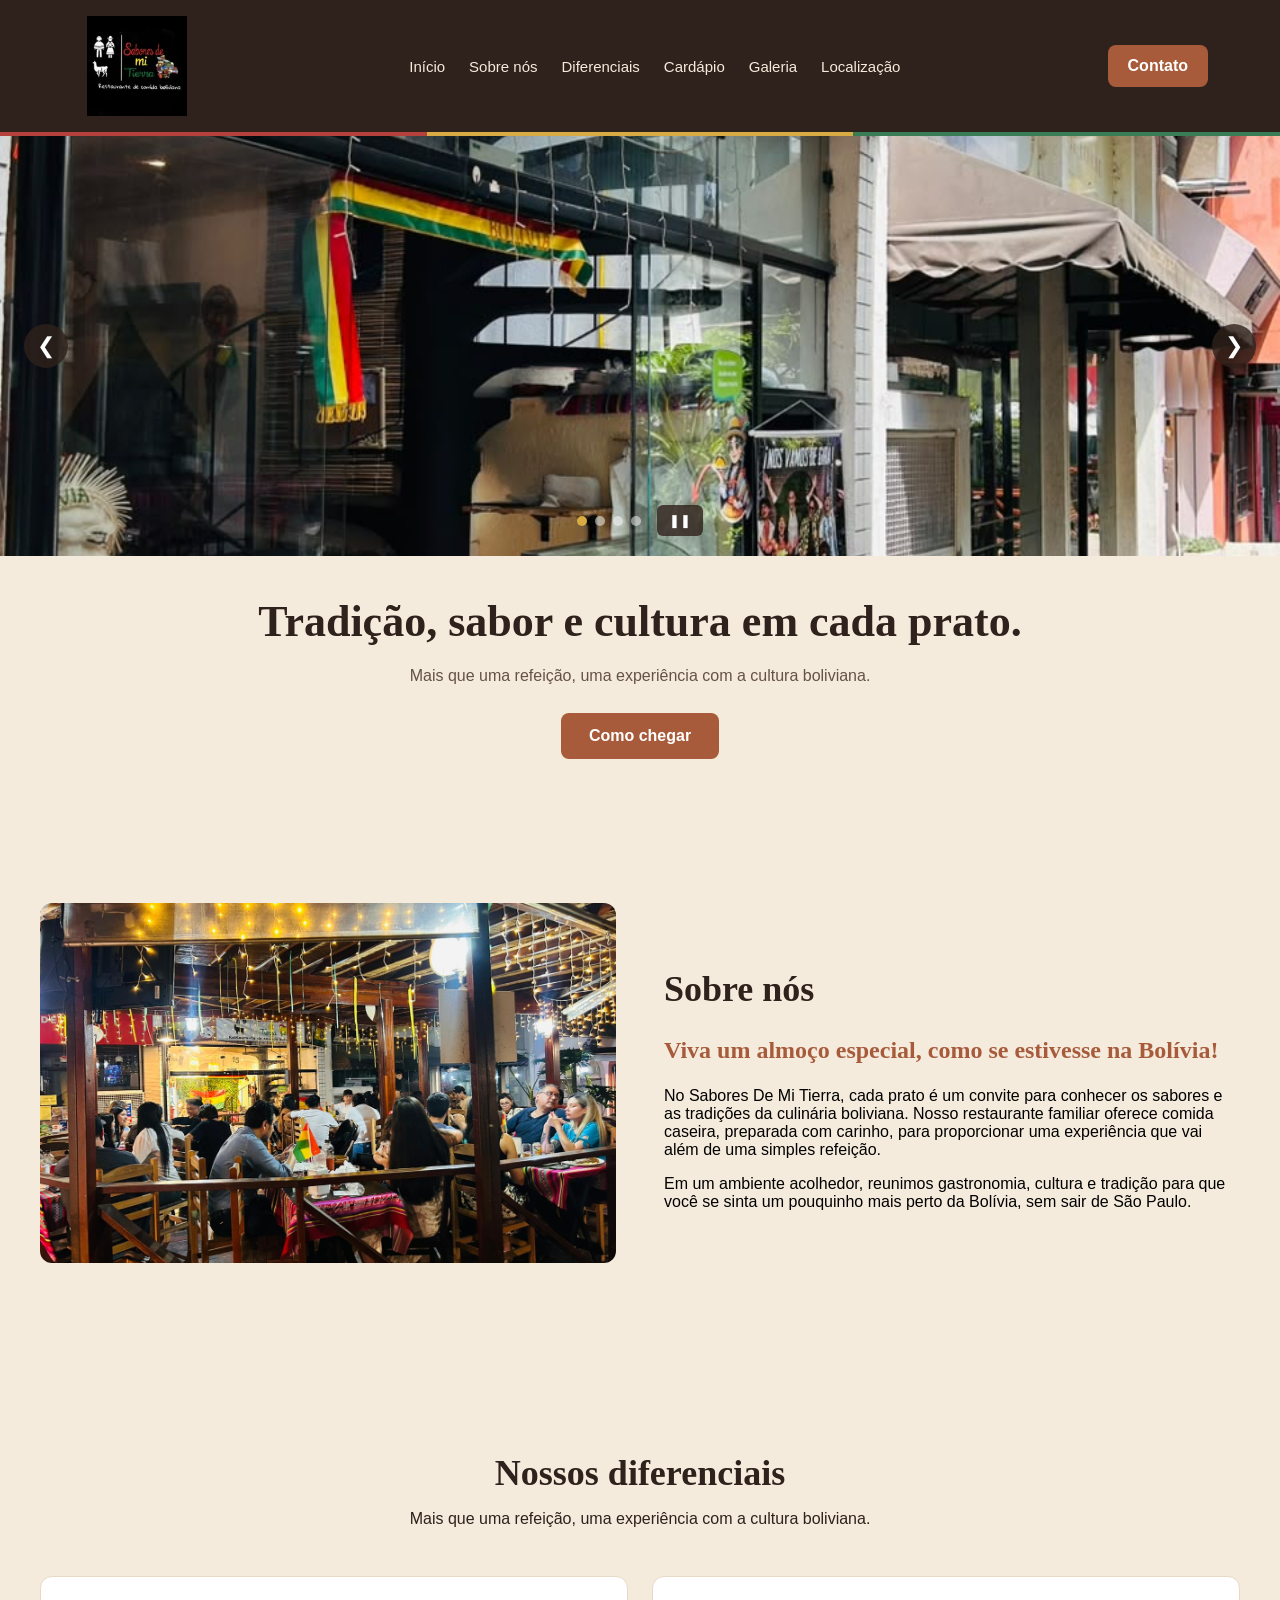
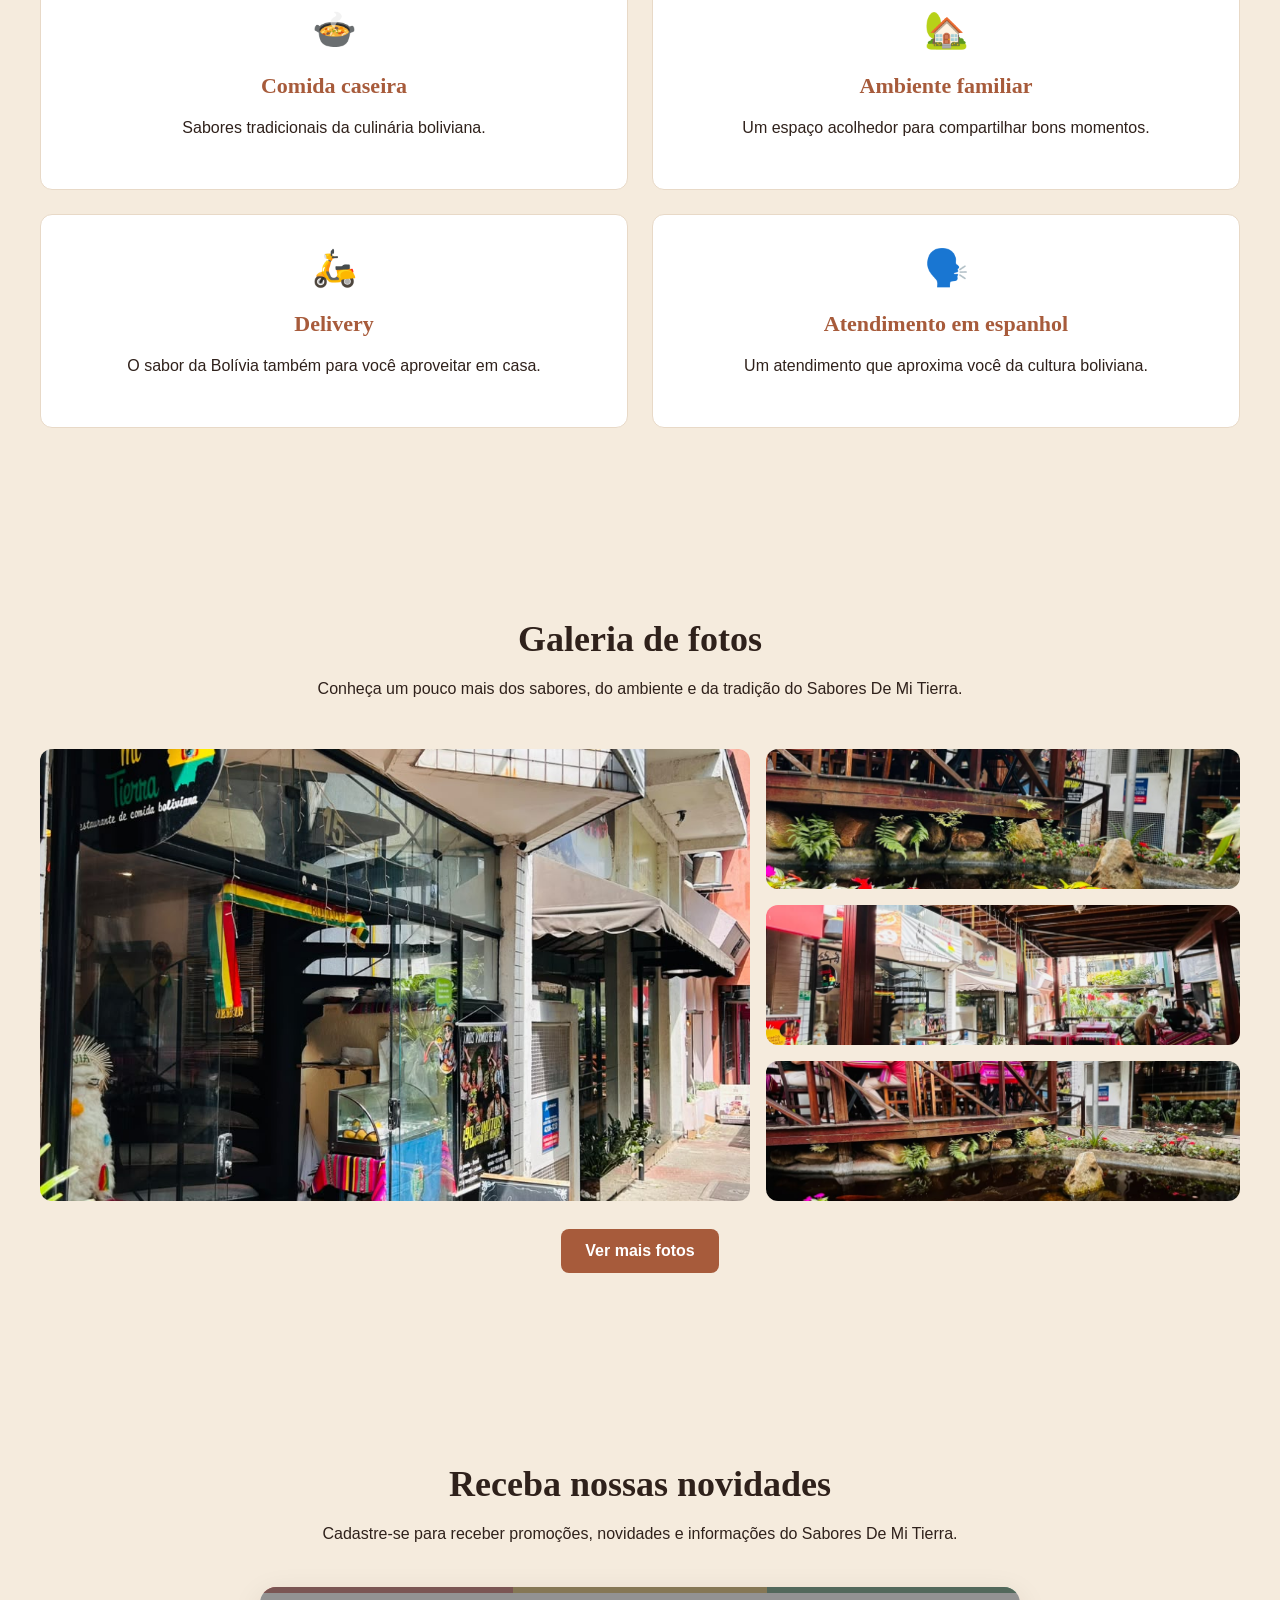
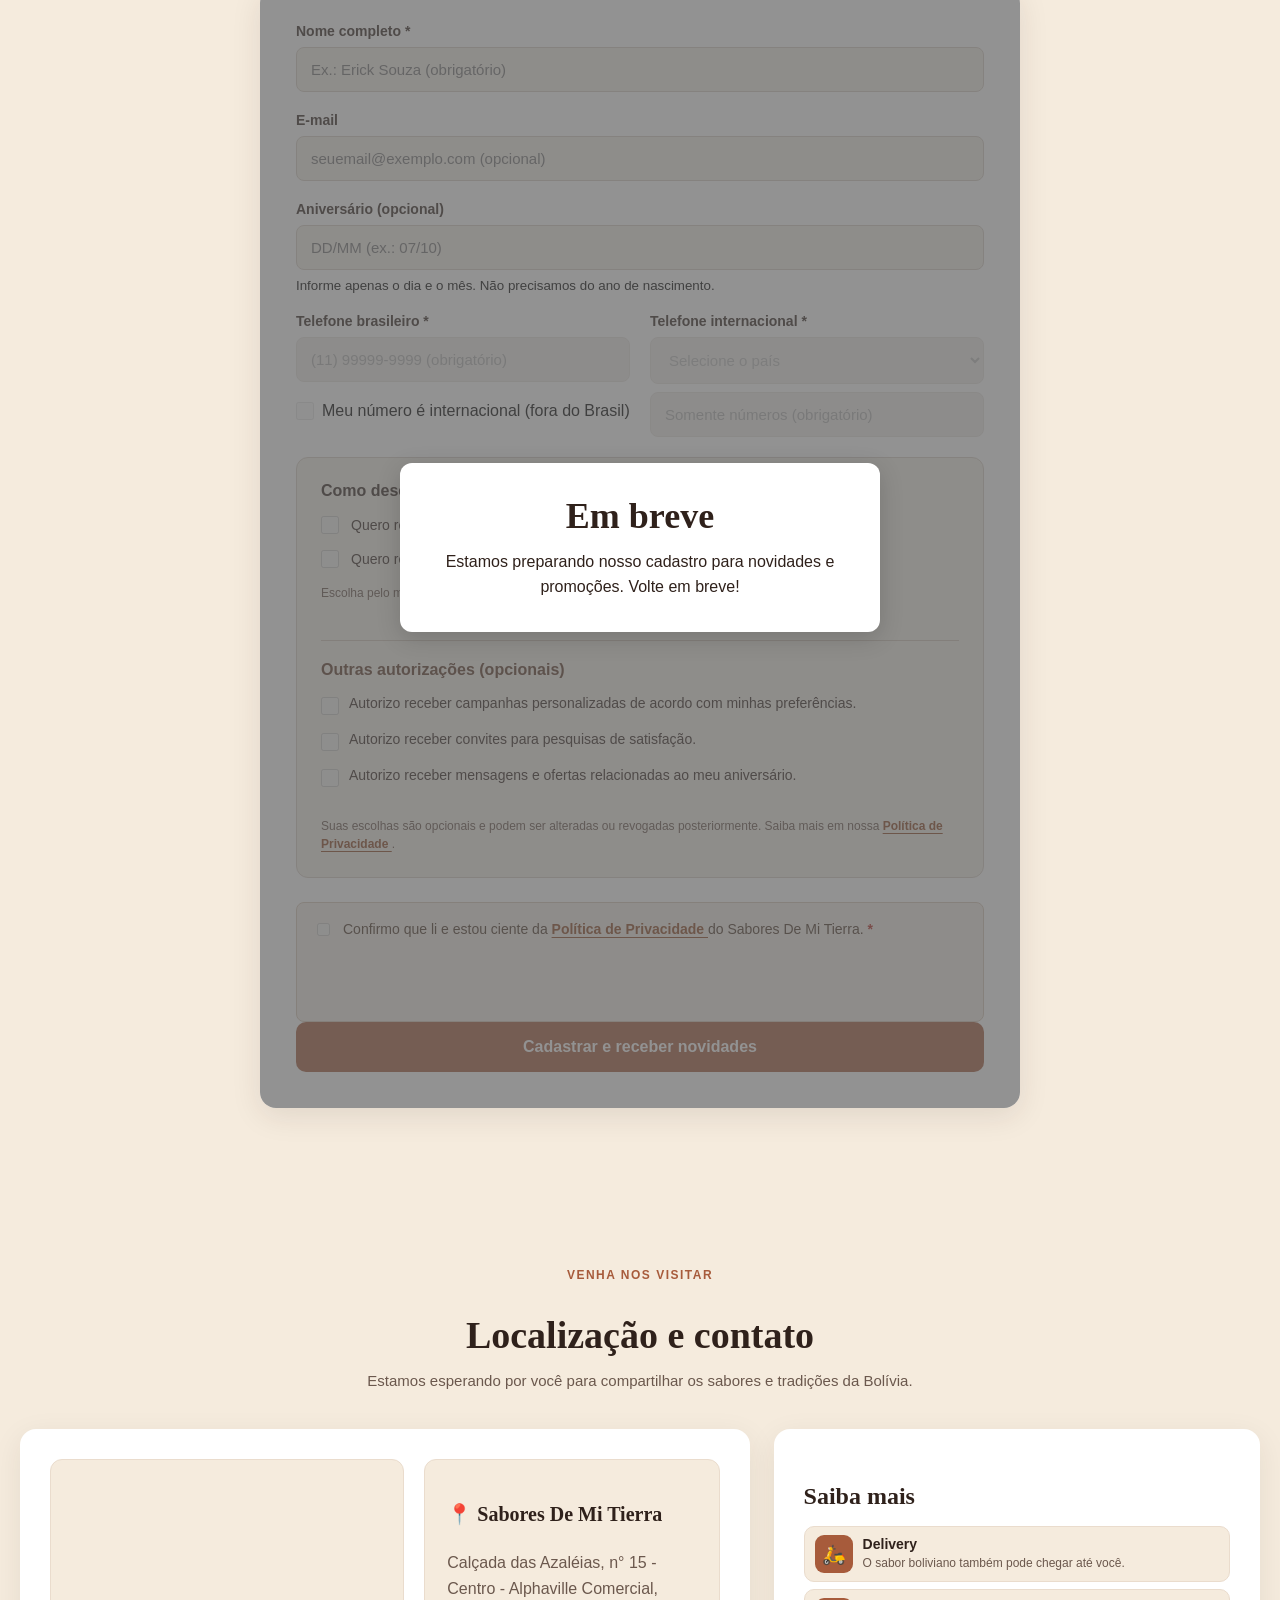
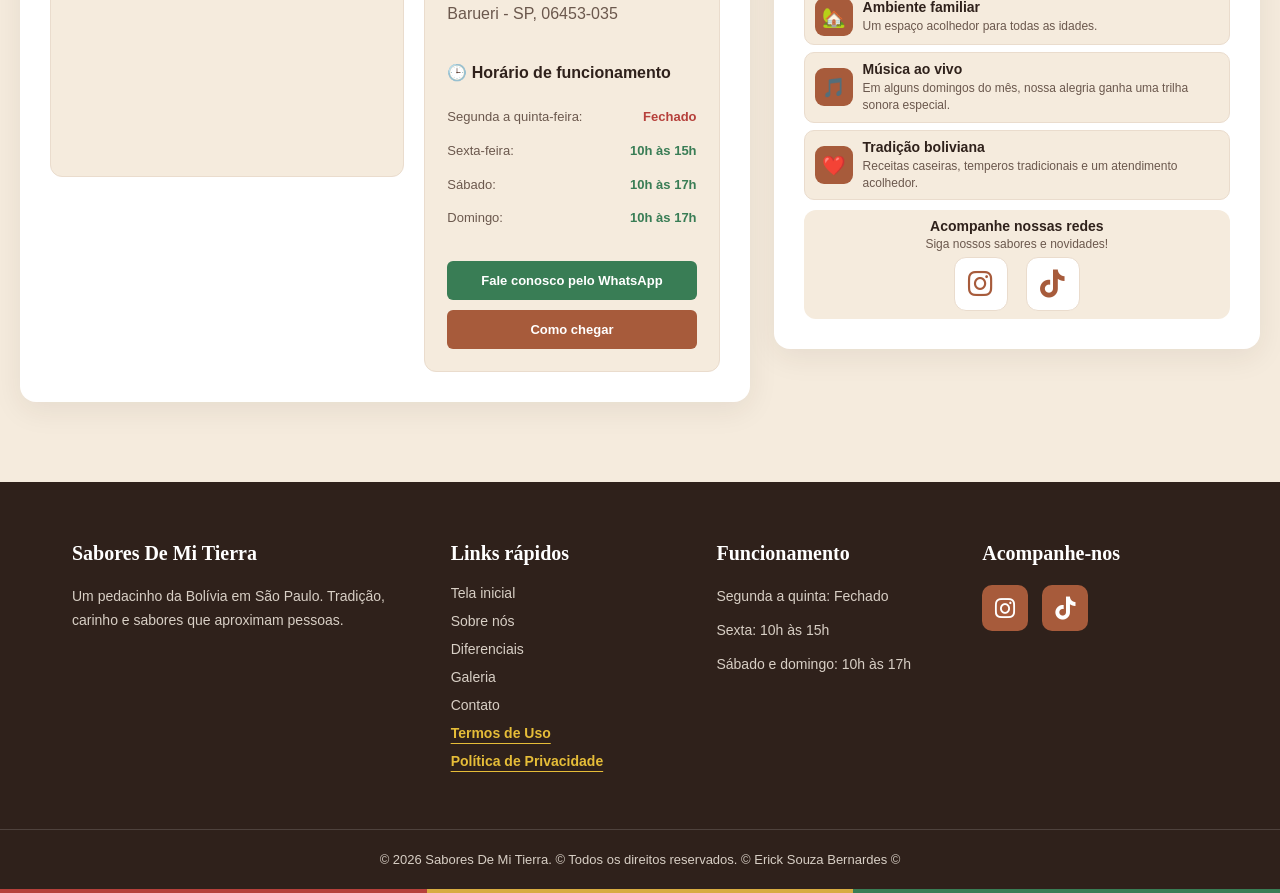
==== commit 9712b968: "release: publica pacote estatico v1.1.0" ====
--- a/site.html
+++ b/site.html
@@ -270,6 +270,8 @@
 
                         </div>
 
+                        <a href="galeria.html" class="galeria-ver-mais">Ver mais fotos</a>
+
                     </div>
 
                 </section>
--- a/style.css
+++ b/style.css
@@ -1675,3 +1675,20 @@
     outline: 2px solid #8b451f;
     outline-offset: 3px;
 }
+
+.galeria-ver-mais {
+    display: block;
+    width: fit-content;
+    margin: 28px auto 0;
+    padding: 13px 24px;
+    border-radius: 8px;
+    background-color: #A75B3B;
+    color: #FFFFFF;
+    font-weight: bold;
+    text-decoration: none;
+    transition: transform .3s ease, box-shadow .3s ease, background-color .3s ease;
+}
+
+.galeria-ver-mais:hover { background-color: #8F492E; transform: translateY(-3px); box-shadow: 0 8px 20px rgba(47, 33, 27, .2); }
+.galeria-ver-mais:focus-visible { outline: 3px solid #D8AC42; outline-offset: 3px; }
+.visualizador-aberto { overflow: hidden; }
